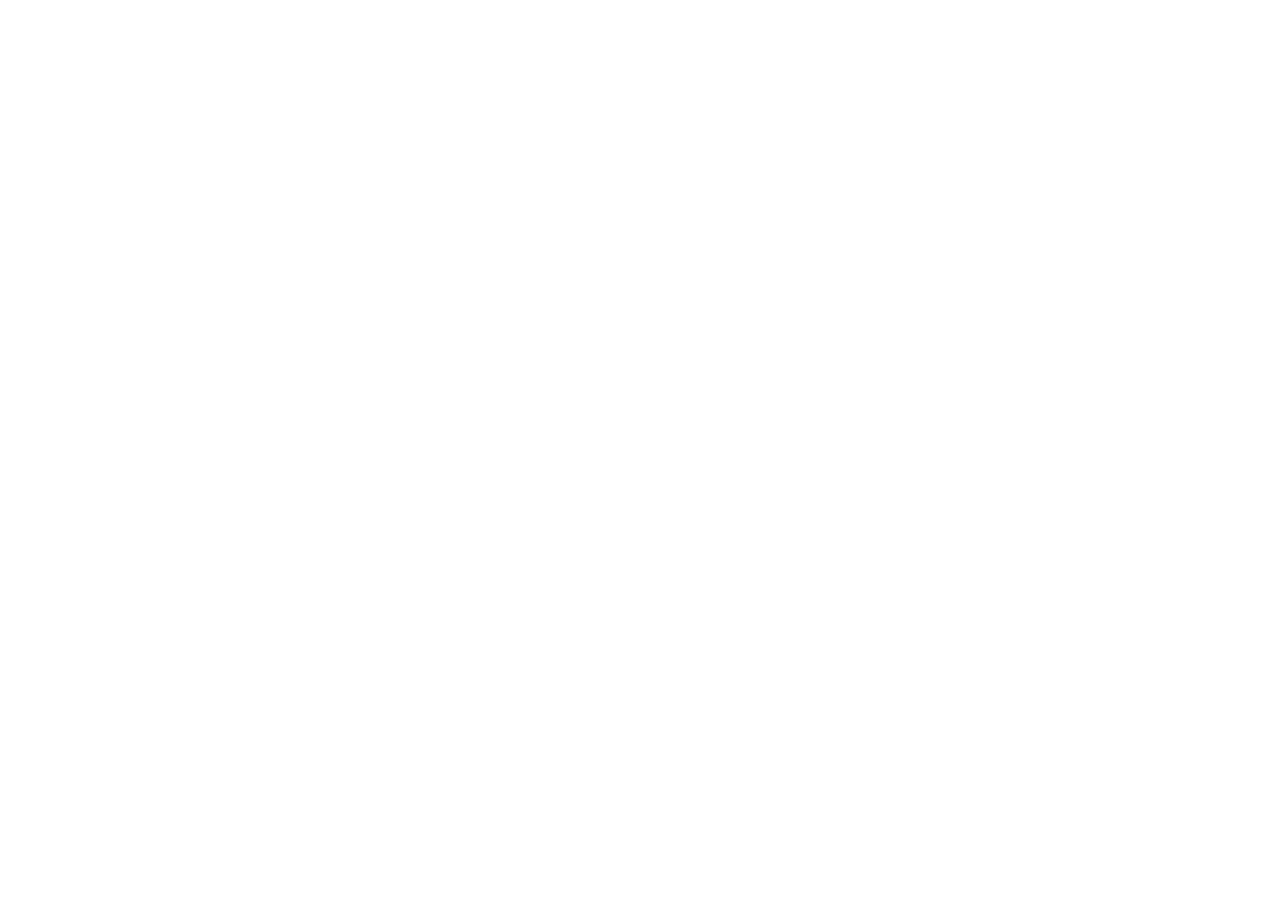
==== form.html @ 981ca247 "I finished the Index page and added the rest of the pages that I will be using!" ====
<!DOCTYPE html>
<html lang="en">
<head>
    <meta charset="UTF-8">
    <meta name="viewport" content="width=device-width, initial-scale=1.0">
    <title>Document</title>
</head>
<body>
    
</body>
</html>
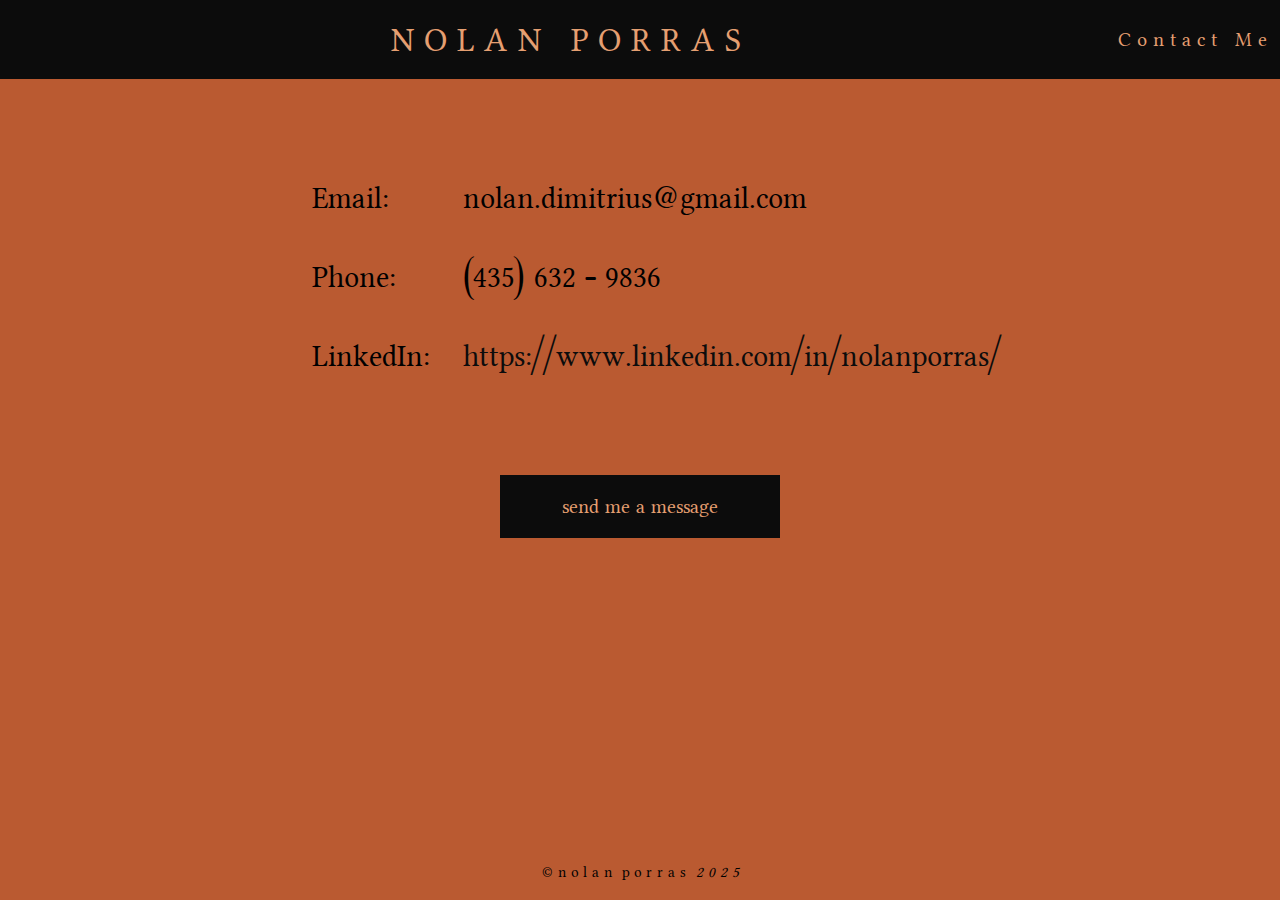
==== commit 490b8e12: "I finished Project 1! all the pages are working and i met the requirements. There is still some stuf" ====
--- a/form.html
+++ b/form.html
@@ -3,9 +3,127 @@
 <head>
     <meta charset="UTF-8">
     <meta name="viewport" content="width=device-width, initial-scale=1.0">
-    <title>Document</title>
+    <title>Nolan Porras's Contact Form</title>
+    <link rel="stylesheet" href="https://www.w3schools.com/w3css/4/w3.css">
+    <link rel="stylesheet" href="style.css">
+
+    <link rel="preconnect" href="https://fonts.googleapis.com">
+    <link rel="preconnect" href="https://fonts.gstatic.com" crossorigin>
+    <link href="https://fonts.googleapis.com/css2?family=Ponomar&display=swap" rel="stylesheet">
+    
 </head>
+
+
+
+
+
 <body>
+    <header>
+        <div class="flex-container-header">
+            <div>
+                <a href="index.html">N O L A N &nbsp; P O R R A S</a>
+            </div>
+            <div>
+                <a href="form.html">C o n t a c t &nbsp; M e</a>
+            </div>
+        </div>
+        
+    </header>
+
+
+
+
+    <div id="main">
+        <div class="contact-me">
+            <div class="my-contact">
+                <div class="my-contact-titles">
+                    <p>Email:</p>
+                    <p>Phone:</p>
+                    <p>LinkedIn:</p>
+                </div>
+
+                <div class="my-contact-info">
+                    <p>nolan.dimitrius@gmail.com</p>
+                    <p>(435) 632 - 9836</p>
+                    <p><a href="https://www.linkedin.com/in/nolanporras/" target="_blank">https://www.linkedin.com/in/nolanporras/</a></p>
+                </div>
+            </div>
+            
+
+
+
+            <!-- <button class="form-button" onclick="toggleForm()">Send me a message!</button>
+
+            <div class="user-form" id="popup-form">
+                <form>
+                    <input type="text" id="name" name="name" placeholder="Your Name"><br>
+
+                    <input type="number" id="phone" name="phone" placeholder="Phone Number"><br>
+        
+                    <input type="email" id="email" name="email" placeholder="Email"><br>
+                    
+                    <input type="text" id="subject" name="subject" placeholder="Subject"><br>
+        
+                    <textarea type="textarea" id="message" name="message" placeholder="Message"></textarea><br>
+        
+                    <input type="submit" value="Submit">
+                </form>
+            </div>
+
+            <script>
+                function toggleForm() {
+                    let form = document.getElementById("popup-form");
+                    if (form.style.display === "none" || form.style.display === "") {
+                        form.style.display = "block";
+                    } else {
+                        form.style.display = "none";
+                    }
+                }
+            </script> -->
+
+
+            <button id="form-button" onclick="document.getElementById('id01').style.display='block'"">send me a message</button>
+
+            <div id="id01" class="w3-modal">
+                <div class="w3-modal-content w3-animate-top w3-card-4">
+                <header id="form-header" class="w3-container"> 
+                    <span onclick="document.getElementById('id01').style.display='none'" 
+                    class="w3-button w3-display-topright">&times;</span>
+                    <h2>&nbsp;</h2>
+                </header>
+                <div id="form" class="w3-container">
+                    <div class="user-form">
+                        <form>
+                            <input type="text" id="name" name="name" placeholder="Your Name"><br>
+        
+                            <input type="number" id="phone" name="phone" placeholder="Phone Number"><br>
+                
+                            <input type="email" id="email" name="email" placeholder="Email"><br>
+                            
+                            <input type="text" id="subject" name="subject" placeholder="Subject"><br>
+                
+                            <textarea type="textarea" id="message" name="message" placeholder="Message"></textarea><br>
+                
+                            <input type="submit" value="Submit">
+                        </form>
+                    </div>
+                </div>
+                <footer id="form-header" class="w3-container">
+                    <p>&nbsp;</p>
+                </footer>
+                </div>
+            </div>
+
+        </div>
+    </div>
     
+
+
+
+
+    <footer>
+        <p style="text-align: center;">&copy; n o l a n &nbsp;p o r r a s &nbsp;<em>2 0 2 5</em></p>
+    </footer>
+
 </body>
 </html>--- a/style.css
+++ b/style.css
@@ -0,0 +1,346 @@
+
+:root {
+    --primary: #0C0C0C;
+    --secondary: #BA5A31;
+    --accent: #E59F71;
+    --primary-rgb: 12, 12, 12;
+    --secondary-rgb: 186, 90, 49;
+    --accent-rgb: 229, 159, 113;
+  }
+
+body {
+    display: flex;
+    flex-direction: column;
+    min-height: 100vh;
+    line-height: normal;
+
+    font-family: "Ponomar", system-ui;
+    font-weight: 400;
+    font-style: normal;
+    margin: 0;
+    background-color: var(--secondary)
+}
+
+#main {
+    flex: 1;
+    display: flex;
+    justify-content: center;
+    align-items: flex-start;
+    padding: 5%;
+    padding-bottom: 0;
+}
+
+header{
+    background-color: var(--primary);
+}
+
+
+footer {
+    min-height: 40px;
+}
+
+
+
+
+
+.flex-container-header {
+    display: flex;
+    justify-content: space-between;
+    align-items: center;
+    padding: 1%;
+}
+
+.flex-container-header a {
+    color: var(--accent);
+}
+.flex-container-header a:hover{
+    cursor: crosshair;
+}
+.flex-container-header a:active{
+    color: var(--secondary);
+}
+
+.flex-container-header div:first-child {
+    flex-grow: 1;
+    text-align: center;
+    font-size: 2.2em;
+}
+
+.flex-container-header div:last-child {
+    font-size: 1.3em;
+}
+
+.flex-container-header div:last-child a:hover{
+    text-decoration: underline;
+}
+
+
+
+
+
+/* this is get rid of some default chrome stuff that was adding stuff that I didn't want */
+a:-webkit-any-link {
+    text-decoration: none;
+    cursor: crosshair;
+}
+
+
+
+
+
+#navbar{
+    width: 50%;
+}
+
+.flex-container-navbar{
+    display: flex;
+    flex-direction: column;
+    justify-content: space-between;
+    align-items: left;
+}
+.flex-container-navbar div{
+    font-size: 6em;
+    padding-bottom: 5%;
+}
+.flex-container-navbar a {
+    color: var(--primary);
+} 
+.flex-container-navbar a:hover {
+    font-style: italic;
+    cursor: crosshair;
+} 
+.flex-container-navbar a:active {
+    color: var(--accent);
+} 
+
+
+
+
+
+#hero {
+    width: 50%;
+    height: 100%;
+}
+
+
+
+
+
+footer p {
+    margin: 0;
+}
+
+
+
+
+
+
+
+
+
+
+/* ABOUT PAGE */
+.swiper {
+    width: 100%;
+    height: 50%;
+  }
+
+  .swiper-slide {
+    text-align: center;
+    font-size: 18px;
+    display: flex;
+    justify-content: center;
+    align-items: center;
+  }
+
+  .swiper-slide img {
+    display: block;
+    width: 100%;
+    height: 100%;
+    object-fit: cover;
+  }
+
+  .swiper {
+    margin-left: auto;
+    margin-right: auto;
+  }
+
+.swiper-button-next,
+.swiper-button-prev {
+  color: var(--primary) 
+}
+
+.swiper-button-next:hover,
+.swiper-button-prev:hover {
+  cursor: crosshair;
+}
+
+.swiper-pagination-bullet {
+  background-color: var(--accent)
+}
+
+.swiper-pagination-bullet-active {
+  background-color: var(--primary)
+}
+
+
+
+
+
+
+
+
+
+
+/* RESUME PAGE */
+.resume {
+    display: flex;
+    justify-content: center;
+    align-content: center;
+    width: 100%;
+    height: 75vh;
+}
+
+
+
+
+
+
+
+
+
+
+/* SKILLS PAGE */
+#main.skillsPAGE{
+    display: flex;
+    flex-direction: column;
+    justify-content: flex-start;
+    align-items: center;
+}
+
+#main.skillsPAGE h3{
+    padding-bottom: 10%;
+}
+
+
+
+
+
+
+
+
+
+
+
+/* PROJECTS PAGE */
+.projects-header{
+    display: flex;
+    justify-content: center;
+    align-items: center;
+    padding: 5%;
+}
+
+
+
+
+
+
+
+
+
+
+
+
+/* FORM PAGE */
+.my-contact{
+    font-size: 2em;
+    display: flex;
+}
+
+.my-contact a{
+    color: var(--primary);
+}
+
+.my-contact a:hover{
+    border-bottom: 1px solid var(--primary);
+}
+
+.my-contact-info{
+    padding-left: 5%;
+}
+
+
+
+.contact-me{
+    display: flex;
+    flex-direction: column;
+    justify-content: center;
+    align-items: center;
+}
+
+#form-button {
+    background-color: var(--primary);
+    color: var(--accent);
+    font-family: inherit;
+    font-size: 1.3em;
+    padding: 16px 20px;
+    border: none;
+    cursor: crosshair;
+    width: 280px;
+    margin-top: 10%;
+  }
+
+  #form-button:hover{
+    border: 2px solid var(--accent);
+    padding: 14px 18px;
+    background-color: var(--primary);
+}
+
+#form-header{
+    background-color: var(--primary);
+    color: var(--accent);
+}
+
+#form-footer{
+    background-color: var(--primary);
+    color: var(--accent);
+}
+
+
+#form{
+    background-color: var(--primary);
+}  
+
+
+.user-form {
+    width: 100%;
+}
+
+form{
+    width: 100%;
+    display: flex;
+    flex-direction: column;
+    align-items: center;
+}
+
+input{
+    width: 75%;
+    height: 45px;
+}
+
+textarea{
+    width: 75%;
+    height: 200px;
+}
+
+input[type="submit"] {
+    background-color: var(--secondary);
+}
+
+input[type="submit"]:hover {
+    background-color: var(--accent);
+}
+
+h3{
+    width: max-content;
+}